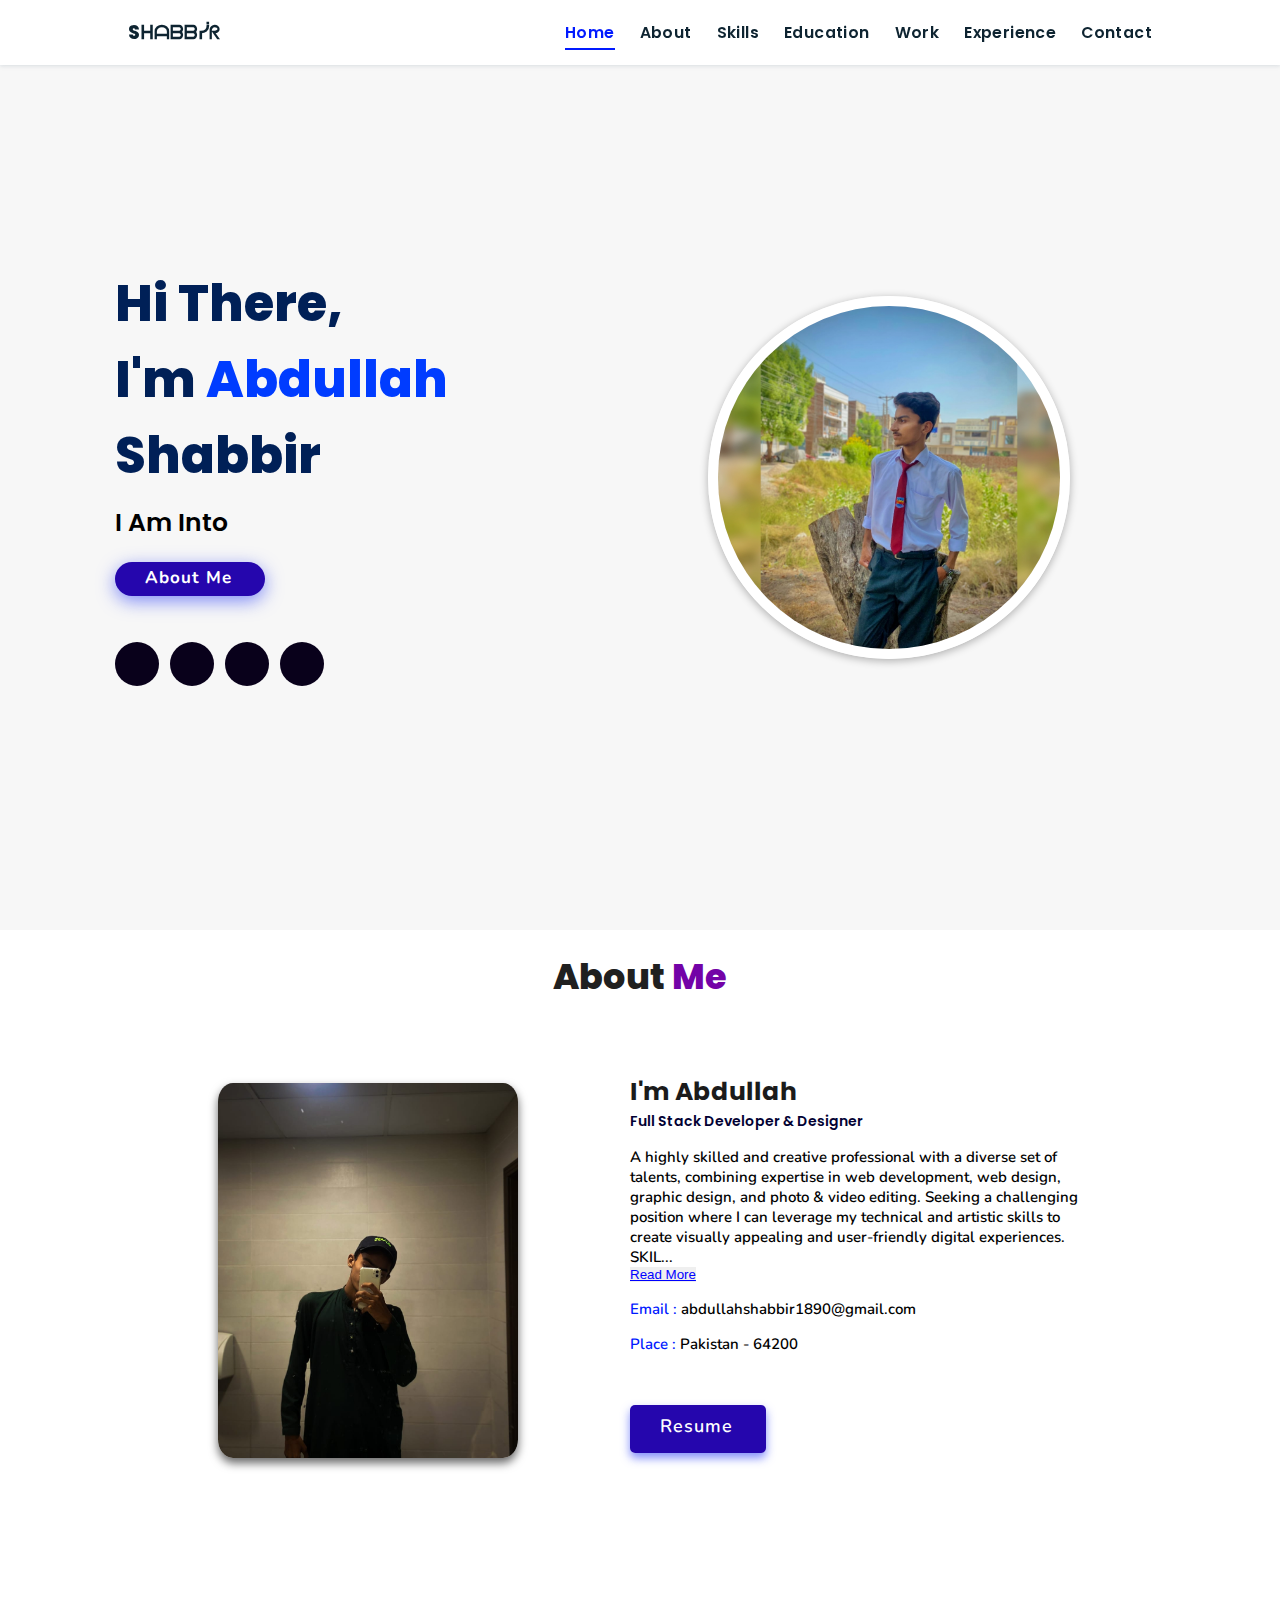
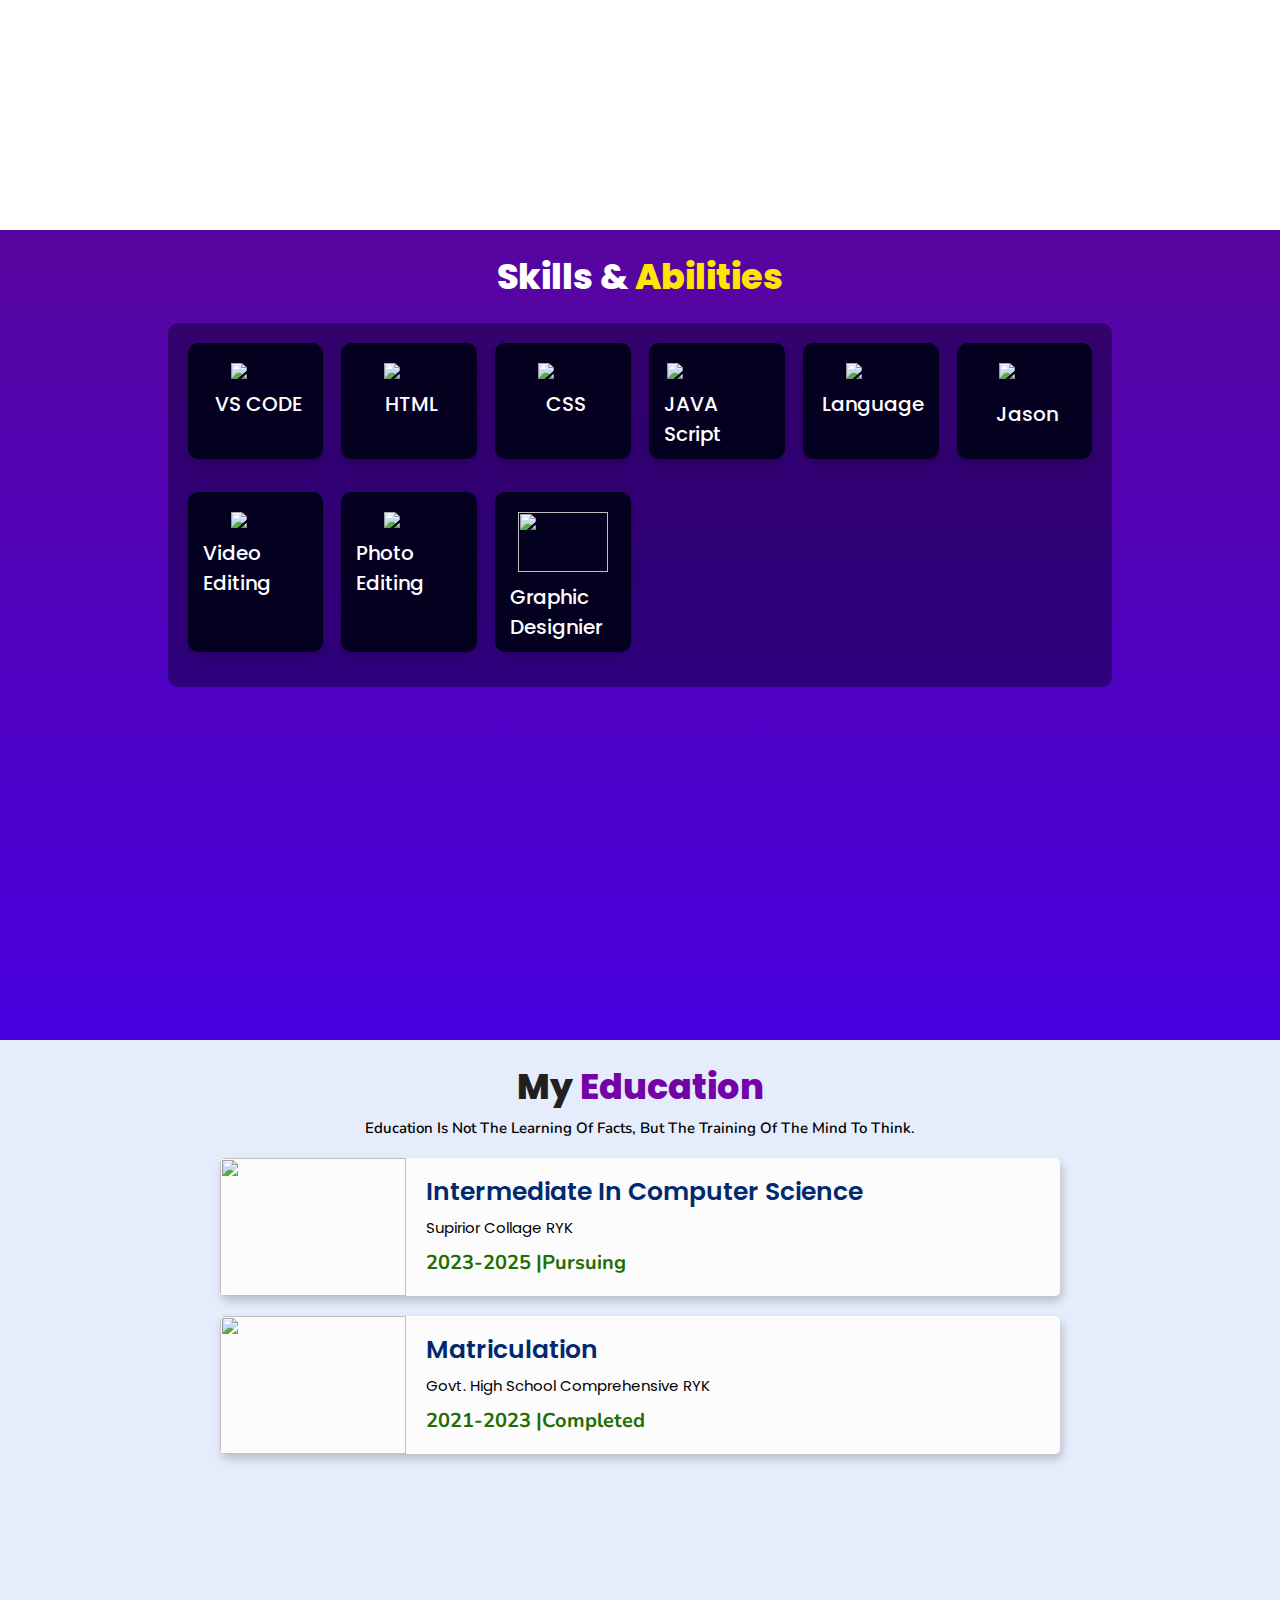
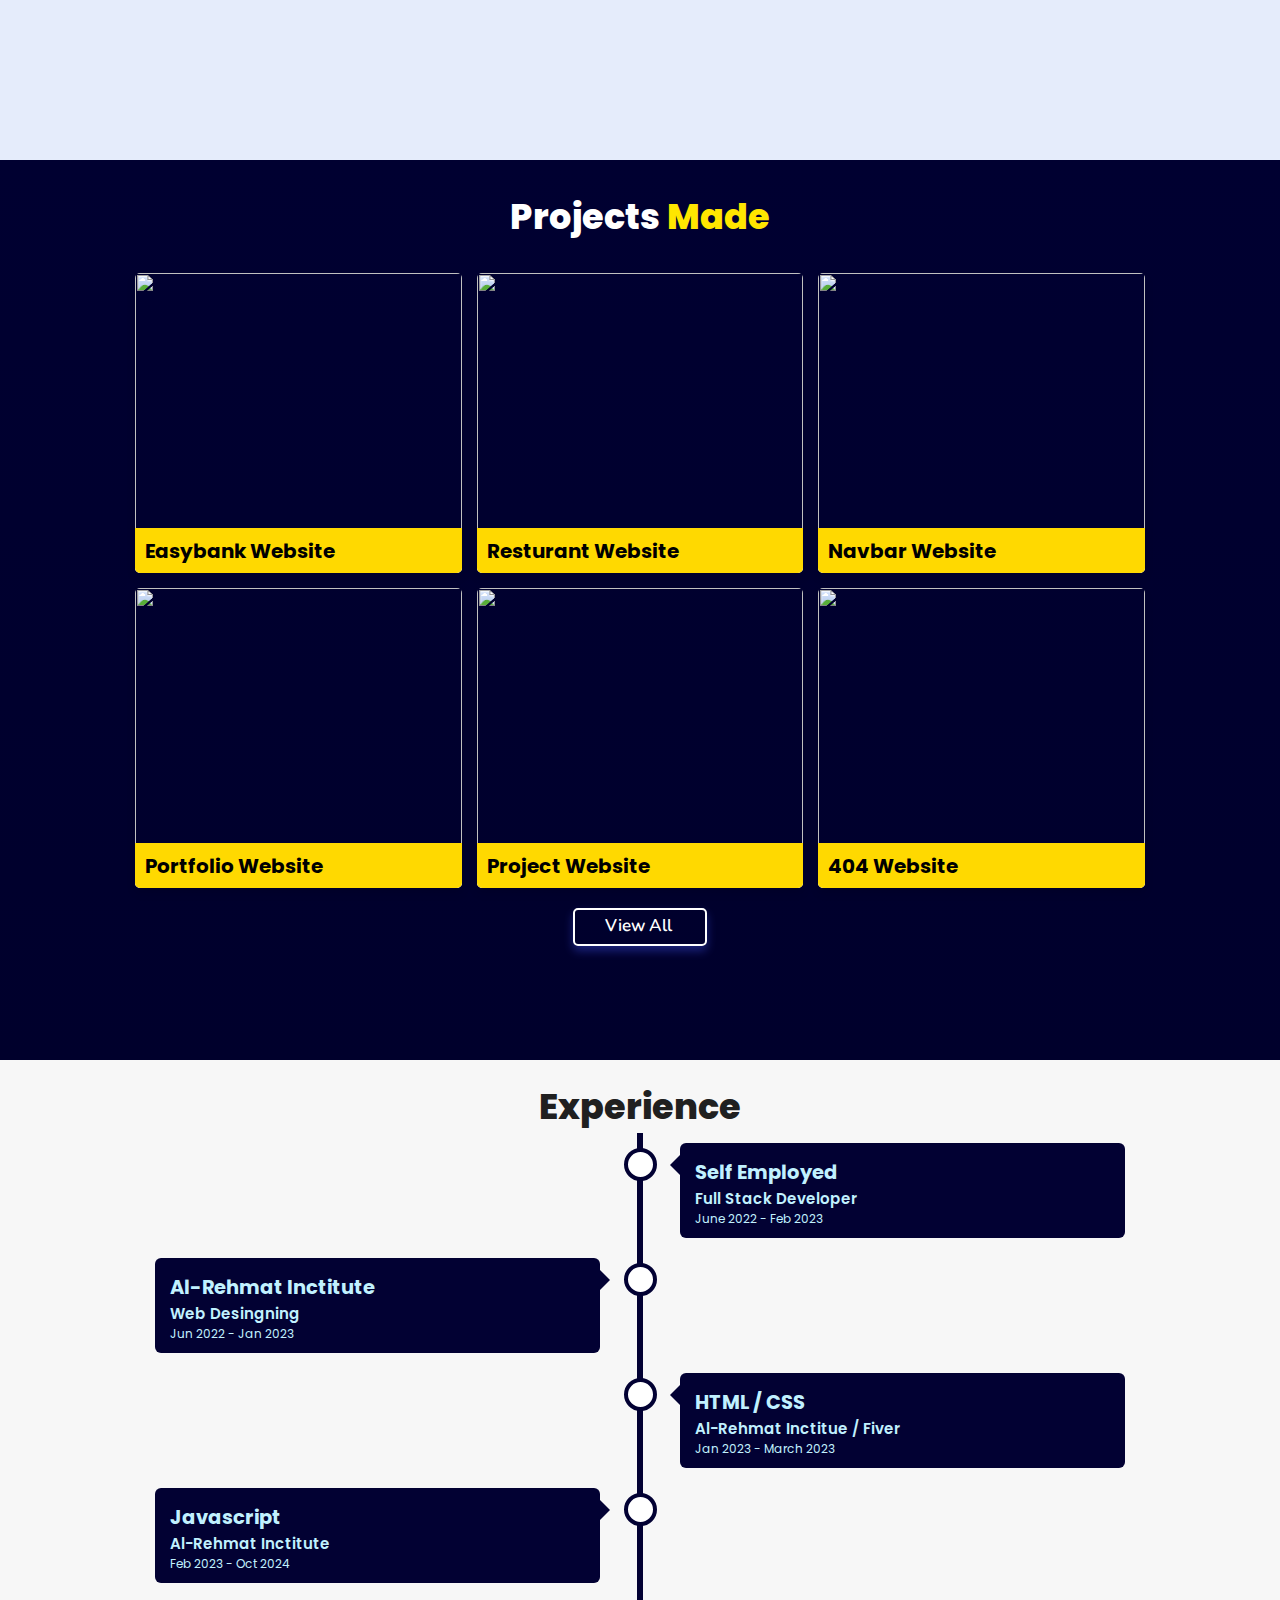
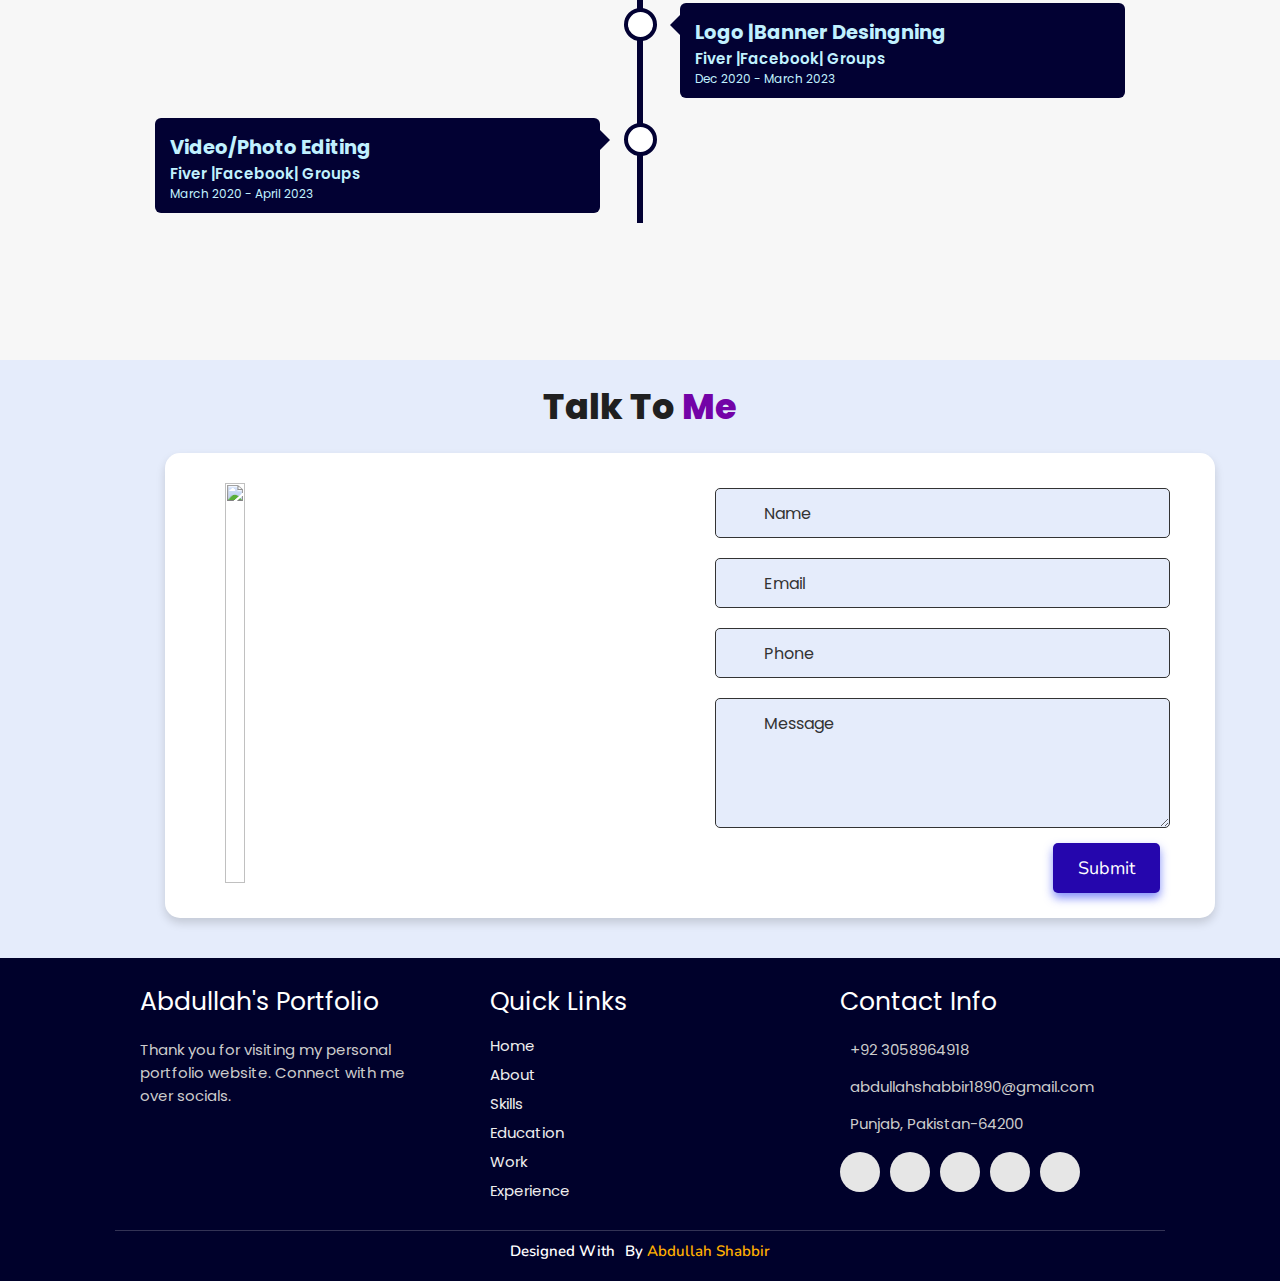
==== index.html @ 1e25e0ff "change imgs" ====
<!DOCTYPE html>
<html lang="en">
<head>
    <meta charset="UTF-8">
    <meta http-equiv="X-UA-Compatible" content="IE=edge">
    <meta name="viewport" content="width=device-width, initial-scale=1.0">
    <link rel="stylesheet" href="portfolio.css">
    <link rel="stylesheet" href="https://cdnjs.cloudflare.com/ajax/libs/font-awesome/5.15.3/css/all.min.css" integrity="sha512-iBBXm8fW90+nuLcSKlbmrPcLa0OT92xO1BIsZ+ywDWZCvqsWgccV3gFoRBv0z+8dLJgyAHIhR35VZc2oM/gI1w==" crossorigin="anonymous" referrerpolicy="no-referrer" />
    <link id='favicon' rel="shortcut icon" href="assets/images/abdullah.jpg" type="images/x-png">
    <title>Portfolio</title>
</head>


<header>
        <a href="" class="logo" > Sᕼᗩᗷᗷᓰᖇ</a>

        <div id="menu" class="fas fa-bars"></div>
        <nav class="navbar">
            <ul>
            <li><a class="active" href="#home">Home</a></li>
            <li><a href="#about">About</a></li>
            <li><a href="#skills">Skills</a></li>
            <li><a href="#education">Education</a></li>
            <li><a href="#work">Work</a></li>
            <li><a href="#experience">Experience</a></li>
            <li><a href="#contact">Contact</a></li>
            </ul>
        </nav>
</header>


<section class="home" id="home">
    <div id="particles-js"></div>

    <div class="content">
        
    <h2>Hi There,<br/> I'm <span>Abdullah</span> Shabbir</h2>
    <p>i am into <span class="typing-text"></span></p>
    <a href="#about" class="btn"><span>About Me</span>
      <i class="fas fa-arrow-circle-down"></i>
    </a>
    <div class="socials">
        <ul class="social-icons">
          <li><a class="linkedin" aria-label="LinkedIn" href="https://www.linkedin.com/in/abdullah-shabbir-48a25b260" target="_blank"><i class="fab fa-linkedin"></i></a></li> 
          <li><a class="github" aria-label="GitHub" href="https://github.com/Abdullah-shabbir9" target="_blank"><i class="fab fa-github"></i></a></li>
          <li><a class="facebook" aria-label="facebook" href="https://www.facebook.com/chaudhary.abdullah.75436531?mibextid=ZbWKwL" target="_blank"><i class="fab fa-facebook"></i></a></li>
          <li><a class="instagram" aria-label="Instagram" href="https://instagram.com/ig.chaudharyy?igshid=MzNlNGNkZWQ4Mg=="><i class="fab fa-instagram" target="_blank"></i></a></li>
        </ul>
      </div>
    </div>
<div class="image">
    <img draggable="false" class="tilt" src="assets/images/abdullah11.jpeg" alt="">
</div>
</section>



<section class="about" id="about">
    <h2 class="heading"><i class="fas fa-user-alt"></i> About <span>Me</span></h2>
    
    <div class="row">

    <div class="image">
        <img draggable="false" class="tilt" src="assets/images/abdullah12.jpeg" alt="">
    </div>
    <div class="content">
        <h3>I'm Abdullah</h3>
        <span class="tag">Full Stack Developer & Designer</span>
        
        <p>A highly skilled and creative professional with a diverse set of talents, combining expertise in web development, web design, graphic design, and photo & video editing. Seeking a challenging position where I can leverage my technical and artistic skills to create visually appealing and user-friendly digital experiences.
          <br>
          SKIL<span id="dots">...</span><span id="more">lS:   
          <br><br>
          Web Development:
          <br><br>
          Proficient in HTML, CSS, JavaScript, and PHP
          Experience with front-end frameworks such as React and Angular
          Familiarity with back-end development using Node.js and Express<br>
          Web Design:
          <br><br>
          Strong understanding of user experience (UX) and user interface (UI) design principles
          Expertise in creating responsive and mobile-friendly designs
          Knowledge of design tools like Adobe XD, Sketch, or Figma.<br>
          Graphic Design:
          <br><br>
          Creative flair and a keen eye for aesthetics
          Proficient in Adobe Creative Suite (Photoshop, Illustrator, InDesign)
          Experience in creating logos, banners, posters, and other marketing materials<br>
          Photo & Video Editing:
          <br><br>
          Skilled in Adobe Premiere Pro and Final Cut Pro for video editing
          Ability to enhance and retouch photos using Adobe Photoshop
          Familiarity with color grading and visual effects</span></span>
         </p>
         <button onclick="myFunction()" id="myBtn" class="myBtn">Read more</button>


        <div class="box-container">
           
            <div class="box">
              <p><span> email : </span> abdullahshabbir1890@gmail.com</p>
              <p><span> place : </span>  Pakistan - 64200</p>
            </div>
        </div>
        
        <div class="resumebtn">
            <a href="cv.jpg" target="_blank" class="btn"><span>Resume</span>
                <i class="fas fa-chevron-right"></i>
            </a>
        </div>

    </div>
    </div>
</section>



<section class="skills" id="skills">

    <h2 class="heading"><i class="fas fa-laptop-code"></i> Skills & <span>Abilities</span></h2>

    <div class="container">
          <div class="row" id="skillsContainer">

          <div class="bar">
              <div class="info">
                <img style="width: 50px;" src="https://upload.wikimedia.org/wikipedia/commons/thumb/9/9a/Visual_Studio_Code_1.35_icon.svg/2048px-Visual_Studio_Code_1.35_icon.svg.png"/>
                <span>VS CODE</span>
              </div>
            </div>
             <div class="bar">
        <div class="info">
          <img style="width: 50px;" src="https://www.freepnglogos.com/uploads/html5-logo-png/html5-logo-html-icons-download-14.png"/>
          <span>HTML</span>
        </div>
      </div> 
      <div class="bar">
        <div class="info">
          <img style="width: 50px;" src="https://cdn.worldvectorlogo.com/logos/css-3.svg"/>
          <span>CSS</span>
        </div>
      </div> 
      <div class="bar">
        <div class="info">
          <img style="width: 100px;" src="https://www.freepnglogos.com/uploads/javascript-png/javascript-logo-transparent-logo-javascript-images-3.png"/>
          <span>JAVA Script</span>
        </div>
      </div> 
      
      <div class="bar">
        <div class="info">
          <img style="width: 50px;" src="https://upload.wikimedia.org/wikipedia/commons/thumb/1/18/C_Programming_Language.svg/1200px-C_Programming_Language.svg.png"/>
          <span>language</span>
        </div>
      </div>  
      <div class="bar">
        <div class="info">
          <img style="width: 50px; margin-bottom: 10px;" src="https://images.squarespace-cdn.com/content/v1/5f04c27857d8344d6e22ddce/1594776520480-ZSC18DC4F63RWN53SXPS/buv9P3wGTk.png"/>
          <span>Jason</span>
        </div>
      </div> 
      <div class="bar">
        <div class="info">
          <img style="width: 50px;" src="https://freepngimg.com/thumb/android/58587-angle-brand-apps-player-video-logo.png"/>
          <span>Video editing</span>
        </div>
      </div> 
      <div class="bar">
        <div class="info">
          <img style="width: 50px;" src="https://www.freepnglogos.com/uploads/photography-logo-png/rules-for-acquiring-effective-photography-logo-design-27.png"/>
          <span>Photo editing</span>
        </div>
      </div> 
     
      <div class="bar">
        <div class="info">
          <img style="width: 90px; height: 60px; object-fit: contain;" src="https://www.pngkit.com/png/full/258-2589564_creative-zone-graphics-logo-creative-graphic-design-logo.png"/>
          <span>Graphic designier</span>
        </div>
      </div> 
      </div>
      
</div>
</section>




<section class="education" id="education">

  <h1 class="heading"><i class="fas fa-graduation-cap"></i> My <span>Education</span></h1>

    <p class="qoute">Education is not the learning of facts, but the training of the mind to think.</p>

    <div class="box-container">
 <div class="box">
      <div class="image">
      <img draggable="false" src="assets/educate/SUPERIOR1.jpg" alt="">
      </div>
      <div class="content">
      <h3>Intermediate in Computer Science</h3>
      <p>Supirior Collage RYK</p>
      <h4>2023-2025 |Pursuing</h4>
      </div>
    </div>
    <div class="box">
        <div class="image">
        <img draggable="false" src="assets/educate/school.jpg" alt="">
        </div>
        <div class="content">
        <h3>Matriculation</h3>
        <p>Govt. High School Comprehensive RYK</p>
        <h4>2021-2023 |Completed </h4>
        </div>
    </div>

   

</div>
</section>


<section class="work" id="work">

  <h2 class="heading"><i class="fas fa-laptop-code"></i> Projects <span>Made</span></h2>

  <div class="box-container">

    <div class="box tilt">
      <img draggable="false" src="assets/projects/easybank.png" alt="" />
      <div class="content">
        <div class="tag">
        <h3>Easybank Website</h3>
        </div>
        <div class="desc">
          <p>Personal easybank responsive website. hope you like it  </p>
          <div class="btns">
            <a href="https://abdullah-shabbir9.github.io/easybank/" class="btn" target="_blank"><i class="fas fa-eye"></i> View</a>
            <a href="https://github.com/Abdullah-shabbir9/easybank.git" class="btn" target="_blank">Code <i class="fas fa-code"></i></a>
          </div>
        </div>
      </div>
    </div> 
    <div class="box tilt">
        <img draggable="false" src="assets/projects/rest.webp" alt="" />
        <div class="content">
          <div class="tag">
          <h3>Resturant Website</h3>
          </div>
          <div class="desc">
            <p>Personal Resturant responsive website. hope you like it</p>
            <div class="btns">
              <a href="https://abdullah-shabbir9.github.io/resturant/" class="btn" target="_blank"><i class="fas fa-eye"></i> View</a>
              <a href="https://github.com/Abdullah-shabbir9/resturant.git" class="btn" target="_blank">Code <i class="fas fa-code"></i></a>
            </div>
          </div>
        </div>
      </div> 
      <div class="box tilt">
        <img draggable="false" src="assets/projects/nav.png" alt="" />
        <div class="content">
          <div class="tag">
          <h3>navbar Website</h3>
          </div>
          <div class="desc">
            <p>Personal responsive website. hope you like it</p>
            <div class="btns">
              <a href="https://abdullah-shabbir9.github.io/Navbar/" class="btn" target="_blank"><i class="fas fa-eye"></i> View</a>
              <a href="https://github.com/Abdullah-shabbir9/Navbar.git" class="btn" target="_blank">Code <i class="fas fa-code"></i></a>
            </div>
          </div>
        </div>
      </div> 
      <div class="box tilt">
        <img draggable="false" src="assets/projects/ccp.png" alt="" />
        <div class="content">
          <div class="tag">
          <h3>Portfolio Website</h3>
          </div>
          <div class="desc">
            <p>Personal  responsive website. hope you like it</p>
            <div class="btns">
              <a href="https://abdullah-shabbir9.github.io/cv-project/" class="btn" target="_blank"><i class="fas fa-eye"></i> View</a>
              <a href="https://github.com/Abdullah-shabbir9/cv-project.git" class="btn" target="_blank">Code <i class="fas fa-code"></i></a>
            </div>
          </div>
        </div>
      </div> 
      <div class="box tilt">
        <img draggable="false" src="assets/projects/project1.png" alt="" />
        <div class="content">
          <div class="tag">
          <h3>Project Website</h3>

          </div>
          <div class="desc">
            <p>Personal responsive website. hope you like it</p>
            <div class="btns">
              <a href="https://abdullah-shabbir9.github.io/Project1/" class="btn" target="_blank"><i class="fas fa-eye"></i> View</a>
              <a href="https://github.com/Abdullah-shabbir9/Project1.git" class="btn" target="_blank">Code <i class="fas fa-code"></i></a>
            </div>
          </div>
        </div>

      </div> 
      <div class="box tilt">
        <img draggable="false" src="assets/projects/error.png" alt="" />
        <div class="content">
          <div class="tag">
          <h3>404 Website</h3>
          </div>
          <div class="desc">
            <p>Personal error responsive website. hope you like it</p>
            <div class="btns">
              <a href="https://abdullah-shabbir9.github.io/project/project3.html" class="btn" target="_blank"><i class="fas fa-eye"></i> View</a>
              <a href="https://github.com/Abdullah-shabbir9/project.git" class="btn" target="_blank">Code <i class="fas fa-code"></i></a>
            </div>
          </div>
        </div>
      </div> 


</div>

<div class="viewall">
  <a href="project.html" class="btn"><span>View All</span>
    <i class="fas fa-arrow-right"></i>
</a>
</div>

</section>



<section class="experience" id="experience">

  <h2 class="heading"><i class="fas fa-briefcase"></i> Experience </h2>

  <div style="color: rgb(193, 241, 255);" class="timeline">

    <div class="container right">
      <div class="content">
        <div class="tag">
          <h2 >Self Employed</h2>
        </div>
        <div class="desc">
            <h3>Full Stack Developer</h3>
            <p>june 2022 - feb 2023</p>
        </div>
      </div>
    </div>

    <div class="container left">
      <div class="content">
        <div class="tag">
          <h2>Al-Rehmat Inctitute</h2>
        </div>
        <div class="desc">
            <h3>Web desingning</h3>
            <p>Jun 2022 - jan 2023</p>
        </div>
      </div>
    </div>

    <div class="container right">
      <div class="content">
        <div class="tag">
          <h2>HTML / CSS</h2>
        </div>
        <div class="desc">
            <h3>Al-Rehmat Inctitue / fiver</h3>
            <p>jan 2023 -  march 2023</p>
        </div>
      </div>
    </div>

    <div class="container left">
      <div class="content">
        <div class="tag">
          <h2>javascript</h2>
        </div>
        <div class="desc">
            <h3>Al-Rehmat inctitute</h3>
            <p>feb 2023 - oct 2024</p>
        </div>
      </div>
    </div>

    <div class="container right">
      <div class="content">
        <div class="tag">
          <h2>Logo |Banner desingning</h2>
        </div>
        <div class="desc">
            <h3>fiver |Facebook| Groups</h3>
            <p>dec 2020 - March 2023</p>
        </div>
      </div>
    </div>

    <div class="container left">
      <div class="content">
        <div class="tag">
          <h2>video/Photo editing</h2>
        </div>
        <div class="desc">
            <h3>fiver |Facebook| Groups</h3>
            <p>March 2020 - April 2023</p>
        </div>
      </div>
    </div>
  </div>

 

</div>

</section>
<!-- experience section ends -->

<!-- contact section starts -->
<section class="contact" id="contact">
  
  <h2 class="heading"><i class="fas fa-headset"></i> Talk to  <span>Me</span></h2>

  <div class="container">
    <div class="content">
      <div class="image-box">
        <img draggable="false" src="assets/skills/contact1.png" alt="">
      </div>
    <form id="contact-form">
      
      <div class="form-group">
        <div class="field">
          <input type="text" name="name" placeholder="Name" required>
          <i class='fas fa-user'></i>
        </div>
        <div class="field">
          <input type="text" name="email" placeholder="Email" required>
          <i class='fas fa-envelope'></i>
        </div>
        <div class="field">
          <input type="text" name="phone" placeholder="Phone">
          <i class='fas fa-phone-alt'></i>
        </div>
        <div class="message">
        <textarea placeholder="Message" name="message" required></textarea>
        <i class="fas fa-comment-dots"></i>
        </div>
        </div>
      <div class="button-area">
        <button type="submit">
          Submit <i class="fa fa-paper-plane"></i></button>
      </div>
    </form>
  </div>
  </div>
</section>
<!-- contact section ends -->


<!-- footer section starts -->
<section class="footer">

  <div class="box-container">

      <div class="box">
          <h3>Abdullah's Portfolio</h3>
          <p>Thank you for visiting my personal portfolio website. Connect with me over socials. <br/>   <br/></p>
      </div>

      <div class="box">
          <h3>quick links</h3>
          <a href="#home"><i class="fas fa-chevron-circle-right"></i> home</a>
          <a href="#about"><i class="fas fa-chevron-circle-right"></i> about</a>
          <a href="#skills"><i class="fas fa-chevron-circle-right"></i> skills</a>
          <a href="#education"><i class="fas fa-chevron-circle-right"></i> education</a>
          <a href="#work"><i class="fas fa-chevron-circle-right"></i> work</a>
          <a href="#experience"><i class="fas fa-chevron-circle-right"></i> experience</a>
      </div>

      <div class="box">
          <h3>contact info</h3>
          <p> <i class="fas fa-phone"></i>+92 3058964918</p>
          <p> <i class="fas fa-envelope"></i>abdullahshabbir1890@gmail.com</p>
          <p> <i class="fas fa-map-marked-alt"></i>Punjab, Pakistan-64200</p>
          <div class="share">

              <a href="https://www.linkedin.com/in/abdullah-shabbir-48a25b260" class="fab fa-linkedin" aria-label="LinkedIn" target="_blank"></a>
              <a href="https://github.com/Abdullah-shabbir9" class="fab fa-github" aria-label="GitHub" target="_blank"></a>
              <a href="abdullahshabbir1890@gmail.com" class="fas fa-envelope" aria-label="Mail" target="_blank"></a>
              <a href="https://www.facebook.com/chaudhary.abdullah.75436531?mibextid=ZbWKwL" class="fab fa-facebook" aria-label="Twitter" target="_blank"></a>
              <a href="https://instagram.com/abdullah_shabbir09=MzNlNGNkZWQ4Mg==" class="fab fa-instagram" aria-label="Telegram" target="_blank"></a>
          </div>
      </div>
  </div>

  <h1 class="credit">Designed with <i class="fa fa-heart pulse"></i> by <a href="https://linktr.ee/abdullah_shabbir">Abdullah Shabbir </a></h1>

</section>



<a href="#home" aria-label="ScrollTop" class="fas fa-angle-up" id="scroll-top"></a>

<script src="https://cdnjs.cloudflare.com/ajax/libs/jquery/3.6.0/jquery.min.js" integrity="sha512-894YE6QWD5I59HgZOGReFYm4dnWc1Qt5NtvYSaNcOP+u1T9qYdvdihz0PPSiiqn/+/3e7Jo4EaG7TubfWGUrMQ==" crossorigin="anonymous" referrerpolicy="no-referrer"></script>

<!-- typed.js cdn -->
<script src="https://cdnjs.cloudflare.com/ajax/libs/typed.js/2.0.5/typed.min.js" integrity="sha512-1KbKusm/hAtkX5FScVR5G36wodIMnVd/aP04af06iyQTkD17szAMGNmxfNH+tEuFp3Og/P5G32L1qEC47CZbUQ==" crossorigin="anonymous" referrerpolicy="no-referrer"></script>

<!-- particle.js links -->
<script src="assets/js/particles.min.js"></script>
<script src="assets/js/app.js"></script>

<!-- vanilla tilt.js links -->
<script src="https://cdnjs.cloudflare.com/ajax/libs/vanilla-tilt/1.7.0/vanilla-tilt.min.js" integrity="sha512-SttpKhJqONuBVxbRcuH0wezjuX+BoFoli0yPsnrAADcHsQMW8rkR84ItFHGIkPvhnlRnE2FaifDOUw+EltbuHg==" crossorigin="anonymous" referrerpolicy="no-referrer"></script>

<!-- scroll reveal anim -->
<script src="https://unpkg.com/scrollreveal"></script>

<script
      type="text/javascript"
      src="https://cdn.jsdelivr.net/npm/emailjs-com@3/dist/email.min.js"
    ></script>

<!-- ==== ALL MAJOR JAVASCRIPT CDNS ENDS ==== -->

<script src="assets/js/scrippt.js"></script>


</body>
</html>
---- portfolio.css ----
@import url("https://fonts.googleapis.com/css2?family=Poppins:wght@400;600;700&display=swap");
@import url("https://fonts.googleapis.com/css2?family=Nunito:ital,wght@0,300;0,400;0,600;0,700;1,300;1,400&display=swap");

* {
  margin: 0;
  padding: 0;
  box-sizing: border-box;
  text-decoration: none;
  outline: none;
  border: none;
  text-transform: capitalize;
  transition: all 0.2s linear;
}
html {
  font-size: 62.5%;
  overflow-x: hidden;
  scroll-behavior: smooth;
}
body {
    margin-top: 30px;
  background: #f7f7f7;
  font-family: "Poppins", sans-serif;
}

*::selection {
  background: #2b3dda;
  color: #fff;
}

html {
  font-size: 62.5%;
  overflow-x: hidden;
}
html::-webkit-scrollbar {
  width: 1rem;
}
html::-webkit-scrollbar-track {
  background: rgb(255, 255, 255);
}
html::-webkit-scrollbar-thumb {
  background: #00065a;
  
}

/* pre loader start */
.loader-container {
  position: fixed;
  top: 0;
  left: 0;
  z-index: 10000;
  background: #e6eff1;
  display: flex;
  align-items: center;
  justify-content: center;
  height: 100%;
  width: 100%;
}
.loader-container.fade-out {
  top: -120%;
}
/* pre loader end */

/* navbar starts */
header {
  position: fixed;
  top: 0;
  left: 0;
  right: 0;
  z-index: 1000;
  display: flex;
  align-items: center;
  justify-content: space-between;
  padding: 1.7rem 10%;
  height: 6.5rem;
  background-color: #fff;
  box-shadow: 0 1px 4px rgba(146, 161, 176, 0.3);
}
section {
  min-height: 100vh;
  padding: 2rem 9%;
}
.heading {
  font-size: 3.5rem;
  color: rgb(32, 32, 32);
  font-weight: 800;
  text-align: center;
}
.heading span {
  color: rgb(115, 3, 167);
}
header .logo {
  font-size: 1.9rem;
  font-weight: 800;
  text-decoration: none;
  color: #0e2431;
}
header .logo i {
  font-size: 2.2rem;
}
header .logo:hover {
  color: #fc8c05;
}
header .navbar ul {
  list-style: none;
  display: flex;
  justify-content: center;
  align-items: center;
}
header .navbar li {
  margin-left: 2.5rem;
}
header .navbar ul li a {
  font-size: 1.57rem;
  color: #0e2431;
  font-weight: 600;
  text-decoration: none;
  letter-spacing: 0.04rem;
  transition: 0.2s;
}
header .navbar ul li a.active,
header .navbar ul li a:hover {
  color: #011aff;
  border-bottom: 0.2rem solid #011aff;
  padding: 0.5rem 0;
}
/* navbar ends */

/* hamburger icon starts*/
#menu {
  font-size: 3rem;
  cursor: pointer;
  color: rgb(24, 2, 63);
  display: none;
}
@media (max-width: 768px) {
  #menu {
    display: block;
  }
  header .navbar {
    position: fixed;
    top: 6.5rem;
    right: -120%;
    width: 75%;
    height: 100%;
    text-align: left;
    align-items: flex-start;
    background-color: #fafafa;
  }
  header .navbar ul {
    flex-flow: column;
    padding: 1rem;
  }
  header .navbar ul li {
    text-align: center;
    width: 100%;
    margin: 1rem 0;
    border-radius: 0.5rem;
    width: 26rem;
  }
  header .navbar ul li a {
    display: block;
    padding: 1rem;
    text-align: left;
    color: #fff;
    font-size: 2rem;
  }
  header .navbar ul li a.active,
  header .navbar ul li a:hover {
    padding: 1rem;
    color: #fff;
    border-radius: 0.5rem;
    border-bottom: 0.5rem solid #011aff;
  }
  .fa-times {
    transform: rotate(180deg);
  }
  header .navbar.nav-toggle {
    right: 0;
  }
}
/* hamburger icon ends */

/* hero section starts*/
.home {
  position: relative;
  display: flex;
  flex-wrap: wrap;
  gap: 1.5rem;
  min-height: 100vh;
  align-items: center;
}
.home #particles-js {
  position: absolute;
  top: 0;
  left: 0;
  height: 100%;
  width: 100%;
}
.home::before {
  content: "";
  position: absolute;
  top: 0;
  left: 0;
  height: 100%;
  width: 100%;
}
.home .content {
  flex: 1 1 40rem;
  padding-top: 1rem;
  z-index: 1;
}
.home .image { 
  flex: 1 1 40rem;
  z-index: 1;
}
  

.home .image img {
  width: 70%;
  margin-left: 6rem;
  border-radius: 50%;
  box-shadow: 0 2px 8px rgba(0, 0, 0, 0.3);
  cursor: pointer;
  border: solid 10px white;

}
.home .image img:hover {
  box-shadow: 0 5px 15px rgba(0, 0, 0, 0.5);
}
.home .content h2 {
  font-size: 5rem;
  font-weight: 800;
  color: #002057;
}

.home .content h2 span {
  font-size: 5rem;
  font-weight: 800;
  color: #003cff;
  
}
#more {display: none;}
.myBtn{ 
  border: 0px; 
 
  text-decoration: underline; 
  cursor: hand;
  cursor: pointer; 
  color: blue; 
}

.home .content p {
  font-size: 2.5rem;
  color: #000;
  font-weight: 600;
  padding: 1rem 0;
}
.home .content p span {
  font-size: 2.5rem;
  color: rgb(148, 8, 8);
  font-weight: 600;
  padding: 1rem 0;
}
.home .btn {
  margin-top: 1rem;
  position: absolute;
  line-height: 0;
  padding: 1.6rem 3rem;
  border-radius: 4em;
  transition: 0.5s;
  color: #fff;
  background: #2506ad;
  box-shadow: 0px 5px 18px rgba(48, 68, 247, 0.6);
  font-family: "Nunito", sans-serif;
}
.home .btn span {
  font-weight: 700;
  font-size: 1.7rem;
  letter-spacing: 0.1rem;
}
.home .btn i {
  margin-left: 0.3rem;
  font-size: 1.5rem;
  transition: 0.3s;
}
.home .btn:hover {
  background: #1a047e;
}
.home .btn:hover i {
  transform: translateX(5px);
}
/* social icons start */
.socials {
  position: relative;
  margin-top: 9rem;
}

.socials .social-icons {
  padding-left: 0;
  margin-bottom: 0;
  list-style: none;
}
.socials .social-icons li {
  display: inline-block;
  margin-bottom: 14px;
}
.social-icons a {
  font-size: 2rem;
  display: inline-block;
  line-height: 44px;
  color: #00d9ff;
  background-color: #09011b;
  width: 44px;
  height: 44px;
  text-align: center;
  margin-right: 8px;
  border-radius: 100%;
  -webkit-transition: all 0.2s linear;
  -o-transition: all 0.2s linear;
  transition: all 0.2s linear;
}

.social-icons a:active,
.social-icons a:focus,
.social-icons a:hover {
  color: #fff;
  background-color: #0685da;
}
.social-icons a.github:hover {
  background-color: #007bb6;
}
.social-icons a.twitter:hover {
  background-color: #00aced;
}
.social-icons a.linkedin:hover {
  background-color: #007bb6;
}

.social-icons a.instagram:hover {
  background-color: #007bb6;
}
/* social icons end */

/* hero media queries starts*/
@media (max-width: 450px) {
  .home .btn {
    margin: 4rem 0;
  }
  .socials {
    margin-top: 12rem;
  }
  .home .image img {
    margin-top: -12rem;
  }
  .home .content p {
    font-size: 2.2rem;
  }
  .home .content p span {
    font-size: 2.2rem;
  }
}
/* hero media queries ends*/
/* hero section end */

/* about section starts */
.about {
  background: rgb(255, 255, 255);
}
.about .row {
  display: flex;
  flex-direction: row;
  gap: 2rem;
  flex-wrap: wrap;
  padding: 4rem;
}
.about .row .image {
  text-align: center;
  flex: 1 1 35rem;
}
.about .row .image img {
  margin: 4rem;
  width: 30rem;
  height: auto;
  border-radius: 5%;
  box-shadow: 0 5px 10px rgba(0, 0, 0, 0.6);

  transition: 0.3s;
  cursor: pointer;
}

.about .row .content {
  flex: 1 1 45rem;
  padding: 3rem;
}
.about .row .content h3 {
  color: rgb(27, 27, 27);
  font-size: 2.5rem;
}
.about .row .content .tag {
  font-size: 1.4rem;
  color: #020133;
  font-weight: 600;
  margin-top: 1rem;
}
.about .row .content p {
  font-size: 1.5rem;
  margin-top: 1.5rem;
  font-family: "Nunito";
  font-weight: 600;
  text-transform: none;
}
.about .row .content .box-container {
  display: flex;
  flex-wrap: wrap;
  gap: 1.5rem;
  font-family: "Nunito";
  font-weight: 600;
}
.about .row .content .box-container .box p {
  text-transform: none;
}
.about .row .content .box-container .box p span {
  color: #011aff;
}
.resumebtn {
  margin-top: 6rem;
}
.resumebtn .btn {
  padding: 1.7rem 3rem;
  border-radius: 0.5em;
  transition: 0.3s;
  color: #fff;
  background: #2506ad;
  box-shadow: 0px 5px 10px rgba(48, 68, 247, 0.6);
  font-family: "Nunito", sans-serif;
}
.resumebtn .btn span {
  font-weight: 600;
  font-size: 1.8rem;
  letter-spacing: 0.1rem;
}
.resumebtn .btn i {
  margin-left: 0.3rem;
  font-size: 1.2rem;
  transition: 0.3s;
}
.resumebtn .btn:hover {
  background: #1a047e;
}
.resumebtn .btn:hover i {
  transform: translateX(5px);
}
/* about media queries starts*/
@media screen and (max-width: 600px) {
  .about .row .image {
    margin-top: 2rem;
  }
  .about .row .image img {
    margin: 0 auto;
    width: 80%;
    mix-blend-mode: normal;
  }
  .about .row {
    padding: 0.5rem;
    margin-bottom: 7rem;
  }
  .about .row .content {
    padding: 1rem;
  }
  .about .row .content .box-container {
    gap: 0;
  }
}
/* about media queries ends*/
/* about section ends */

/* skills section starts */
.skills {
  min-height: 90vh;
  background: linear-gradient(to bottom, #57059e, #4a00e0);
}
.skills h2 {
  color: #fff;
}
.skills .heading span {
  color: rgb(255, 230, 0);
}
.skills .container {
  background: rgba(0, 0, 22, 0.4);
  color: #fff;
  border-radius: 1rem;
  padding: 2rem;
  width: 90%;
  margin: auto;
  margin-top: 2rem;
}
.skills .container .row {
  display: grid;
  grid-template-columns: repeat(6, 1fr);
  flex-wrap: wrap;
  gap: 1.8rem;
}
.skills .container .bar {
  margin-bottom: 15px;
  padding: 10px;
  border-radius: 1rem;
  box-shadow: 0 4px 10px rgba(0, 0, 0, 0.2);
  background: rgba(0, 0, 22, 0.9);
  transition: 0.2s;
}
.skills .container .bar:hover {
  box-shadow: 0 8px 10px rgba(0, 2, 68, 0.8) !important;
  background-color: rgba(0, 0, 0, 0.9) !important;
}
.skills .container .bar .info {
  display: flex;
  flex-direction: column;
  align-items: center;
  gap: 1rem;
  margin-top: 1rem;
}
.skills .container .bar .info i {
  font-size: 4rem;
}
.skills .container .bar .info span {
  font-size: 2rem;
  font-weight: 500;
  font-family: "Poppins";
  margin-left: 0.5rem;
}
/* skills media queries starts*/
@media screen and (max-width: 600px) {
  .skills .container {
    padding: 0;
    margin: 0;
  }
  .skills .container .row {
    grid-template-columns: repeat(2, 1fr);
    margin: 1rem;
    padding: 2rem 0.2rem 2rem 0.2rem;
    gap: 1rem;
  }
  .skills .container {
    margin-top: 5px;
    width: 100%;
  }
}
/* skills media queries ends*/
/* skills section ends */

/* education section starts */
.education {
  background: #e5ecfb;
  min-height: 80vh;
}
.education .qoute {
  font-size: 1.5rem;
  text-align: center;
  font-family: "Nunito", sans-serif;
  font-weight: 600;
  margin-top: 0.5rem;
}
.education .box-container {
  display: flex;
  flex-wrap: wrap;
  justify-content: center;
  align-items: center;
  flex-direction: column;
}
.education .box-container .box {
  display: flex;
  flex-direction: row;
  width: 80%;
  border-radius: 0.5rem;
  box-shadow: 0.2rem 0.5rem 1rem rgba(0, 0, 0, 0.2);
  text-align: center;
  position: relative;
  margin-top: 2rem;
  overflow: hidden;
  transition: 0.3s;
  background: rgb(252, 252, 252);
}
.education .box-container .box:hover {
  transform: scale(1.03);
  box-shadow: 1rem 0.5rem 1.2rem rgba(0, 0, 0, 0.3);
}
.education .box-container .box .image {
  flex: 1 1 20rem;
  width: 100%;
}
.education .box-container .box img {
  object-fit: cover;
  position: relative;
  width: 100%;
  height: 100%;
}
.education .box-container .box .content {
  position: relative;
  display: flex;
  flex-direction: column;
  padding: 1rem;
  flex-wrap: wrap;
  flex: 1 1 70rem;
}
.education .box-container .box .content h3 {
  font-size: 2.5rem;
  color: #012970;
  padding: 0.5rem 0;
  font-weight: 600;
  text-align: left;
  margin-left: 1rem;
}
.education .box-container .box .content p {
  font-size: 1.5rem;
  margin-left: 1rem;
  text-align: left;
}
.education h4 {
  font-size: 2rem;
  color: rgb(34, 109, 0);
  text-align: left;
  margin: 1rem;
  font-family: "Nunito", sans-serif;
  font-weight: 700;
}

/* education media queries starts*/
@media screen and (max-width: 600px) {
  .education .box-container .box {
    flex-direction: column;
    width: 100%;
  }
  .education .box-container .box .image {
    width: 100%;
    height: 25rem;
  }
  .education .box-container .box img {
    width: 100%;
  }
  .education .box-container .box .content {
    position: relative;
    display: flex;
    flex-direction: column;
    padding: 1rem;
    flex-wrap: wrap;
    flex: 0;
  }
  .education .btns {
    margin-top: 2rem;
    margin-left: 1rem;
    margin-right: 1rem;
    flex-wrap: wrap;
  }
}
/* education media queries ends*/
/* education section ends */

/* work section starts */
.work {
  /* background: #010124; */
  background: linear-gradient(to bottom, #000031, #00002c);
}
.work h2 {
  color: #fff;
  padding: 1rem;
}
.work .heading span {
  color: rgb(255, 230, 0);
}
.work .box-container {
  display: flex;
  flex-wrap: wrap;
  gap: 1.5rem;
  margin: 2rem;
}
.work .box-container .box {
  flex: 1 1 30rem;
  border-radius: 0.5rem;
  box-shadow: 0 0.5rem 1rem rgba(0, 0, 0, 0.1);
  position: relative;
  overflow: hidden;
  height: 30rem;
}
.work .box-container .box img {
  height: 100%;
  width: 100%;
  object-fit: cover;
}
.work .box-container .box .content {
  height: 100%;
  width: 100%;
  position: absolute;
  top: 85%;
  left: 0;
  background: rgba(255, 255, 255, 0.9);
  display: flex;
  flex-direction: column;
}
.work .box-container .box .content .tag {
  display: flex;
  flex-direction: row;
  justify-content: space-between;
  align-items: center;
  height: 4.5rem;
  width: 100%;
  padding-left: 1rem;
  background: #ffd900;
}
.work .box-container .box .content .tag h3 {
  font-size: 2rem;
}
.work .box-container .box:hover .content {
  top: 25%;
}
.work .desc {
  margin: 2rem;
  display: flex;
  flex-direction: column;
  justify-content: center;
}
.work .desc p {
  font-size: 1.5rem;
}
.work .desc .btns {
  display: flex;
  justify-content: space-between;
  width: 100%;
  margin-top: 2rem;
}
.work .desc .btns .btn {
  line-height: 0;
  display: inline;
  padding: 1.5rem 2.5rem;
  border-radius: 0.5rem;
  font-size: 1.5rem;
  color: #fff;
  background: rgb(12, 12, 12);
  margin-right: 2rem;
}
.work .desc .btns .btn:hover {
  background: #310ae0f5;
}
.work .viewall {
  display: flex;
  justify-content: center;
}
.work .viewall .btn {
  position: relative;
  line-height: 0;
  padding: 1.6rem 3rem;
  border-radius: 0.5em;
  transition: 0.5s;
  color: rgb(255, 255, 255);
  font-weight: 700;
  border: 2px solid #fff;
  box-shadow: 0px 5px 10px rgba(65, 84, 241, 0.4);
  text-align: center;
}
.work .viewall .btn span {
  font-weight: 600;
  font-size: 1.7rem;
  font-family: "Nunito", sans-serif;
}
.work .viewall .btn i {
  margin-left: 0.3rem;
  font-size: 1.5rem;
  transition: 0.3s;
}
.work .viewall .btn:hover {
  background: #fff;
  color: #000;
}
.work .viewall .btn:hover i {
  transform: translateX(5px);
}
/* work section ends */

/* experience section starts */
.experience .timeline {
  position: relative;
  max-width: 1200px;
  margin: 0 auto;
}
.experience .timeline::after {
  content: "";
  position: absolute;
  width: 6px;
  background: #020133;
  top: 0;
  bottom: 0;
  left: 50%;
  margin-left: -3px;
  z-index: -2;
}
.experience .container {
  padding: 10px 40px;
  position: relative;
  background-color: inherit;
  width: 50%;
}
/*circles on timeline*/
.experience .container::after {
  content: "\f0b1";
  position: absolute;
  width: 25px;
  height: 25px;
  right: -17px;
  background-color: rgb(255, 255, 255);
  border: 4px solid #020133;
  top: 15px;
  border-radius: 50%;
  z-index: 100;
  font-size: 1.89rem;
  text-align: center;
  font-weight: 600;
  color: #02094b;
  font-family: "Font Awesome\ 5 Free";
}
.experience .left {
  left: 0;
}
.experience .right {
  left: 50%;
}
/* arrows pointing right */
.experience .left::before {
  content: " ";
  height: 0;
  position: absolute;
  top: 22px;
  width: 0;
  z-index: 1;
  right: 30px;
  border: medium solid #020133;
  border-width: 10px 0 10px 10px;
  border-color: transparent transparent transparent #020133;
}
/* arrows pointing left  */
.experience .right::before {
  content: " ";
  height: 0;
  position: absolute;
  top: 22px;
  width: 0;
  z-index: 1;
  left: 30px;
  border: medium solid #020133;
  border-width: 10px 10px 10px 0;
  border-color: transparent #020133 transparent transparent;
}
.experience .right::after {
  left: -16px;
}
.experience .content {
  background-color: #020133;
  position: relative;
  border-radius: 6px;
}
.experience .content .tag {
  font-size: 1.3rem;
  padding-top: 1.5rem;
  padding-left: 1.5rem;
}
.experience .content .desc {
  margin-left: 1.5rem;
  padding-bottom: 1rem;
}
.experience .content .desc h3 {
  font-size: 1.5rem;
  font-weight: 600;
}
.experience .content .desc p {
  font-size: 1.2rem;
}
/* view all button */
.morebtn {
  display: flex;
  justify-content: center;
}
.morebtn .btn {
  position: relative;
  line-height: 0;
  padding: 1.6rem 3rem;
  border-radius: 0.5em;
  transition: 0.5s;
  color: #fff;
  background: #020133;
  box-shadow: 0px 5px 10px #020133;
  text-align: center;
}
.morebtn .btn span {
  font-weight: 600;
  font-size: 1.7rem;
  font-family: "Nunito", sans-serif;
}
.morebtn .btn i {
  margin-left: 0.3rem;
  font-size: 1.5rem;
  transition: 0.3s;
}
.morebtn .btn:hover {
  background: #1a047e;
}
.morebtn .btn:hover i {
  transform: translateX(5px);
}

/* Media queries - Responsive timeline on screens less than 600px wide */
@media screen and (max-width: 600px) {
  .experience {
    min-height: 80vh;
  }
  .experience .timeline {
    margin-top: 2rem;
  }
  .experience .timeline::after {
    left: 31px;
  }
  .experience .container {
    width: 100%;
    padding-left: 8rem;
    padding-right: 2rem;
  }
  .experience .container::after {
    font-size: 2.2rem;
  }
  .experience .container::before {
    left: 61px;
    border: medium solid #2b3dda;
    border-width: 10px 10px 10px 0;
    border-color: transparent #2b3dda transparent transparent;
  }
  .experience .left::after {
    left: 15px;
  }
  .experience .right::after {
    left: 15px;
  }
  .experience .right {
    left: 0%;
  }
  .morebtn {
    margin-top: 3rem;
  }
}
/* experience media queries ends */
/* experience section ends */

/* contact section starts */
.contact {
  background: #e5ecfb;
  min-height: 60vh;
}
.contact .container {
  max-width: 1050px;
  width: 100%;
  background: #fff;
  border-radius: 1.5rem;
  margin: 2rem 5rem;
  box-shadow: 0 5px 10px rgba(0, 0, 0, 0.15);
}
.contact .container .content {
  display: flex;
  align-items: center;
  justify-content: space-between;
  padding: 2.5rem 2rem;
}
.contact .content .image-box {
  max-width: 60%;
  margin-left: 4rem;
}
.contact .content .image-box img {
  width: 100%;
  height: 40rem;
  position: relative;
}
.contact .content form {
  width: 45%;
  margin-right: 3.5rem;
}
form .form-group {
  display: flex;
  flex-direction: column;
  justify-content: center;
}
.form-group .field {
  height: 50px;
  display: flex;
  position: relative;
  margin: 1rem;
  width: 100%;
}
form i {
  position: absolute;
  top: 50%;
  left: 18px;
  color: rgb(51, 51, 51);
  font-size: 17px;
  pointer-events: none;
  transform: translateY(-50%);
}
form .field input,
form .message textarea {
  width: 100%;
  height: 100%;
  outline: none;
  padding: 0 16px 0 48px;
  font-size: 16px;
  font-family: "Poppins", sans-serif;
  border-radius: 5px;
  border: 1px solid rgb(51, 51, 51);
  background: #e5ecfb;
}
.field input::placeholder,
.message textarea::placeholder {
  color: rgb(51, 51, 51);
}
.field input:focus,
.message textarea:focus {
  padding-left: 47px;
  border: 2px solid rgb(115, 3, 167);
}
.field input:focus ~ i,
.message textarea:focus ~ i {
  color: rgb(115, 3, 167);
}
form .message {
  position: relative;
  margin: 1rem;
  width: 100%;
}
form .message i {
  top: 25px;
  font-size: 20px;
  left: 15px;
}
form .message textarea {
  min-height: 130px;
  max-height: 230px;
  max-width: 100%;
  min-width: 100%;
  padding: 12px 20px 0 48px;
}
form .message textarea::-webkit-scrollbar {
  width: 0px;
}
form .button-area {
  display: flex;
  float: right;
  flex-direction: row-reverse;
}
.button-area button {
  color: #fff;
  border: none;
  outline: none;
  font-size: 1.8rem;
  cursor: pointer;
  border-radius: 5px;
  padding: 13px 25px;
  background: #2506ad;
  box-shadow: 0px 5px 10px rgba(48, 68, 247, 0.6);
  transition: 0.3s ease;
  font-family: "Nunito", sans-serif;
}
.button-area button:hover {
  background: #421cecf5;
}
.button-area span {
  font-size: 17px;
  padding: 1rem;
  display: none;
}
.button-area button i {
  position: relative;
  top: 6px;
  left: 2px;
  font-size: 1.5rem;
  transition: 0.3s;
  color: #fff;
}
.button-area button:hover i {
  left: 8px;
}
/* contact section media queries starts */
@media (max-width: 900px) {
  .contact {
    min-height: 70vh;
  }
  .contact .container {
    margin: 3rem 0 2rem 0;
  }
  .contact .container .content {
    padding: 18px 12px;
  }
  .contact .content .image-box {
    display: none;
  }
  .contact .content form {
    width: 100%;
    margin-right: 2rem;
  }
}
/* contact section media queries ends */
/* contact section ends */

/* footer section starts */
.footer {
  min-height: auto;
  padding-top: 0;
  background: rgb(0, 1, 43);
}
.footer .box-container {
  display: flex;
  justify-content: center;
  flex-wrap: wrap;
}
.footer .box-container .box {
  flex: 1 1 25rem;
  margin: 2.5rem;
}
.footer .box-container .box h3 {
  font-size: 2.5rem;
  color: #fff;
  padding-bottom: 1rem;
  font-weight: normal;
}
.footer .box-container .box p {
  font-size: 1.5rem;
  color: #ccc;
  padding: 0.7rem 0;
  text-transform: none;
}
.footer .box-container .box p i {
  padding-right: 1rem;
  color: #ffae00;
}
.footer .box-container .box a {
  font-size: 1.5rem;
  color: rgb(238, 238, 238);
  padding: 0.3rem 0;
  display: block;
}
.footer .box-container .box a:hover {
  color: #ffae00;
}
.footer .box-container .box .share {
  display: flex;
  flex-wrap: wrap;
  padding: 1rem 0;
}
.footer .box-container .box .share a {
  height: 4rem;
  width: 4rem;
  padding: 1rem;
  text-align: center;
  border-radius: 5rem;
  font-size: 1.7rem;
  margin-right: 1rem;
  transition: 0.2s;
  background: rgb(230, 230, 230);
  color: #02094b;
  border: none;
}
.footer .box-container .box .share a:hover {
  background: transparent;
  transform: scale(0.98);
  border: 0.1rem solid rgb(180, 178, 178);
  color: #ffae00;
}
.footer .credit {
  padding: 1rem 0 0 0;
  text-align: center;
  font-size: 1.5rem;
  font-family: "Nunito", sans-serif;
  font-weight: 600;
  color: #fff;
  border-top: 0.1rem solid #fff3;
}
.footer .credit a {
  color: #ffae00;
}
.footer .fa {
  color: #e90606;
  margin: 0 0.3rem;
  font-size: 1.5rem;
  animation: pound 0.35s infinite alternate;
}
@-webkit-keyframes pound {
  to {
    transform: scale(1.1);
  }
}
@keyframes pound {
  to {
    transform: scale(1.1);
  }
}
@media (max-width: 450px) {
  .footer .box-container .box {
    margin: 1.5rem;
  }
  .footer .box-container .box p {
    padding: 0.7rem;
  }
  .footer .box-container .box .share a {
    padding: 1.2rem;
  }
}
/* footer section ends */

/* common media queries starts*/
@media (max-width: 450px) {
  html {
    font-size: 55%;
  }
  body {
    padding-right: 0;
  }
  section {
    padding: 2rem;
  }
}
/* common media queries ends*/

/* scroll top starts */
#scroll-top {
  position: fixed;
  top: -140%;
  right: 2rem;
  padding: 1rem 1.5rem;
  font-size: 2rem;
  background: #ffae00;
  color: rgb(13, 0, 44);
  border-radius: 50%;
  transition: 1s linear;
  z-index: 1000;
}
#scroll-top.active {
  top: calc(100% - 12rem);
}
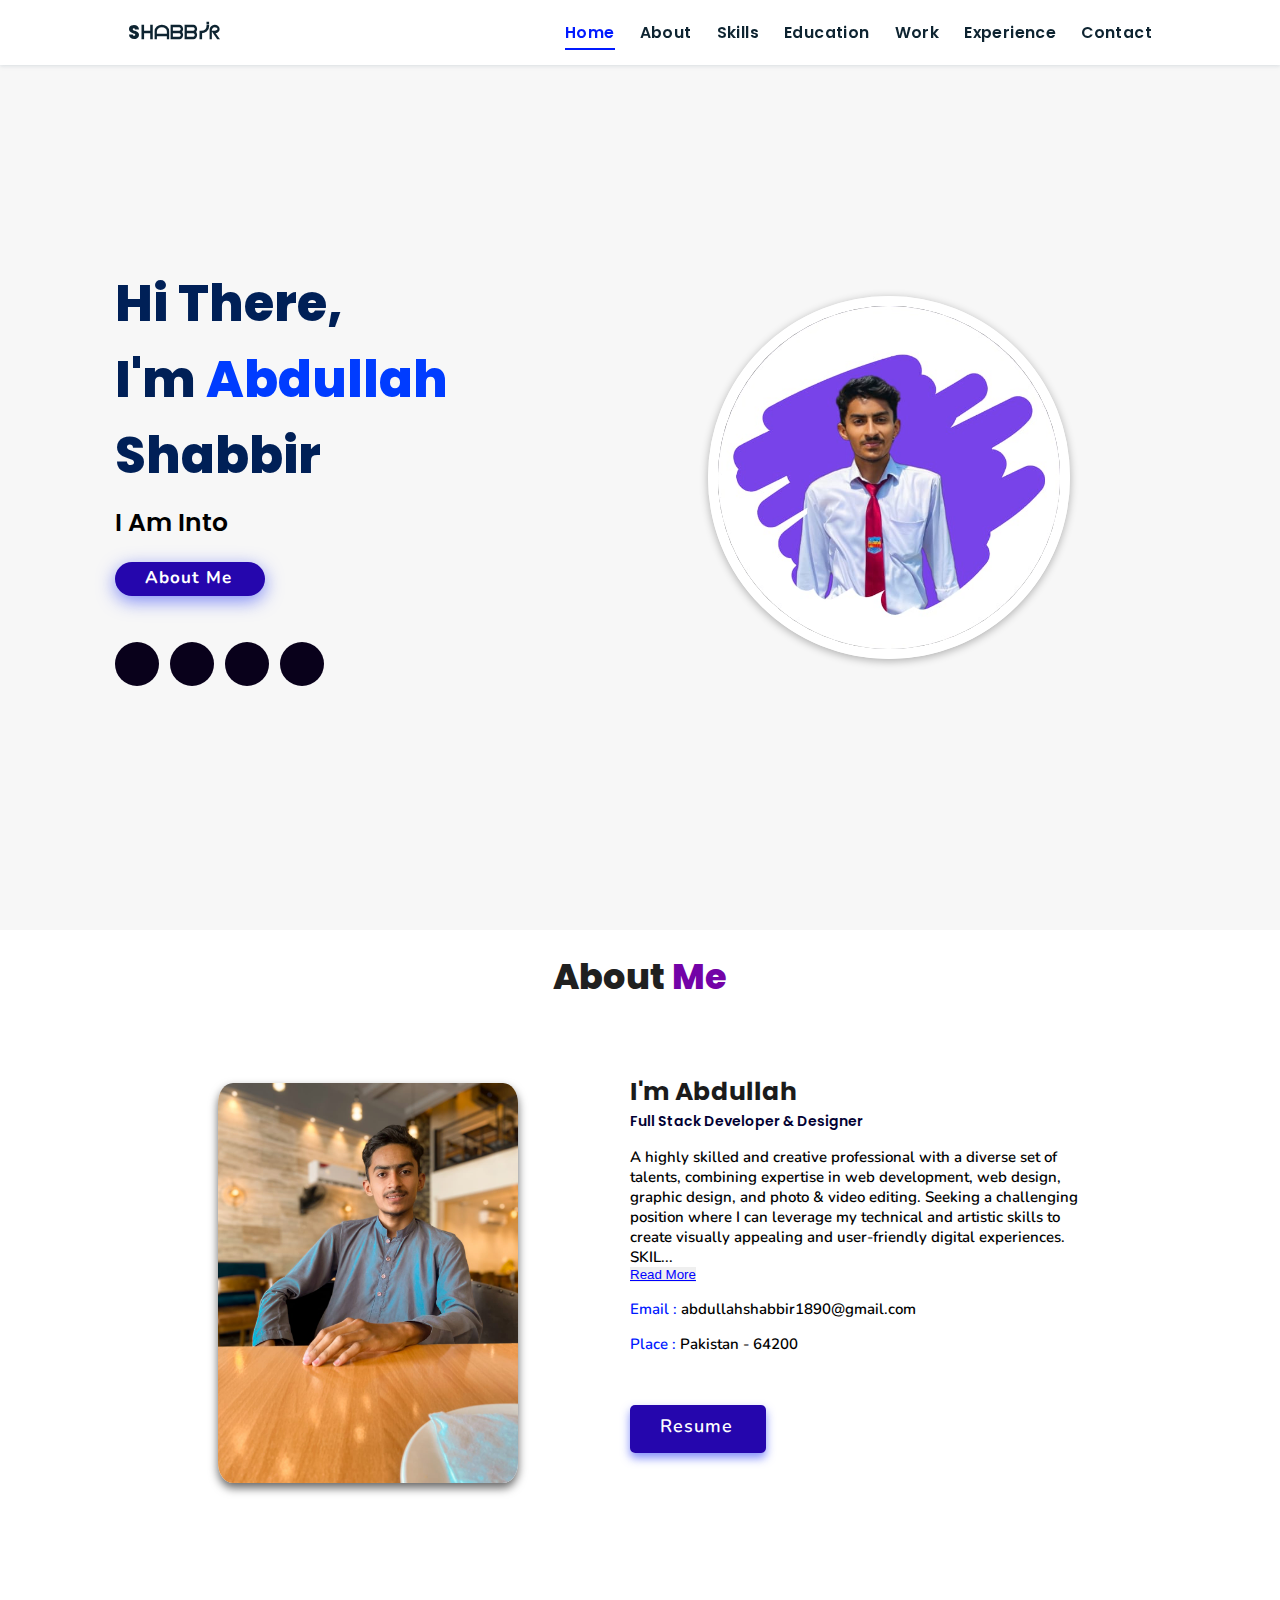
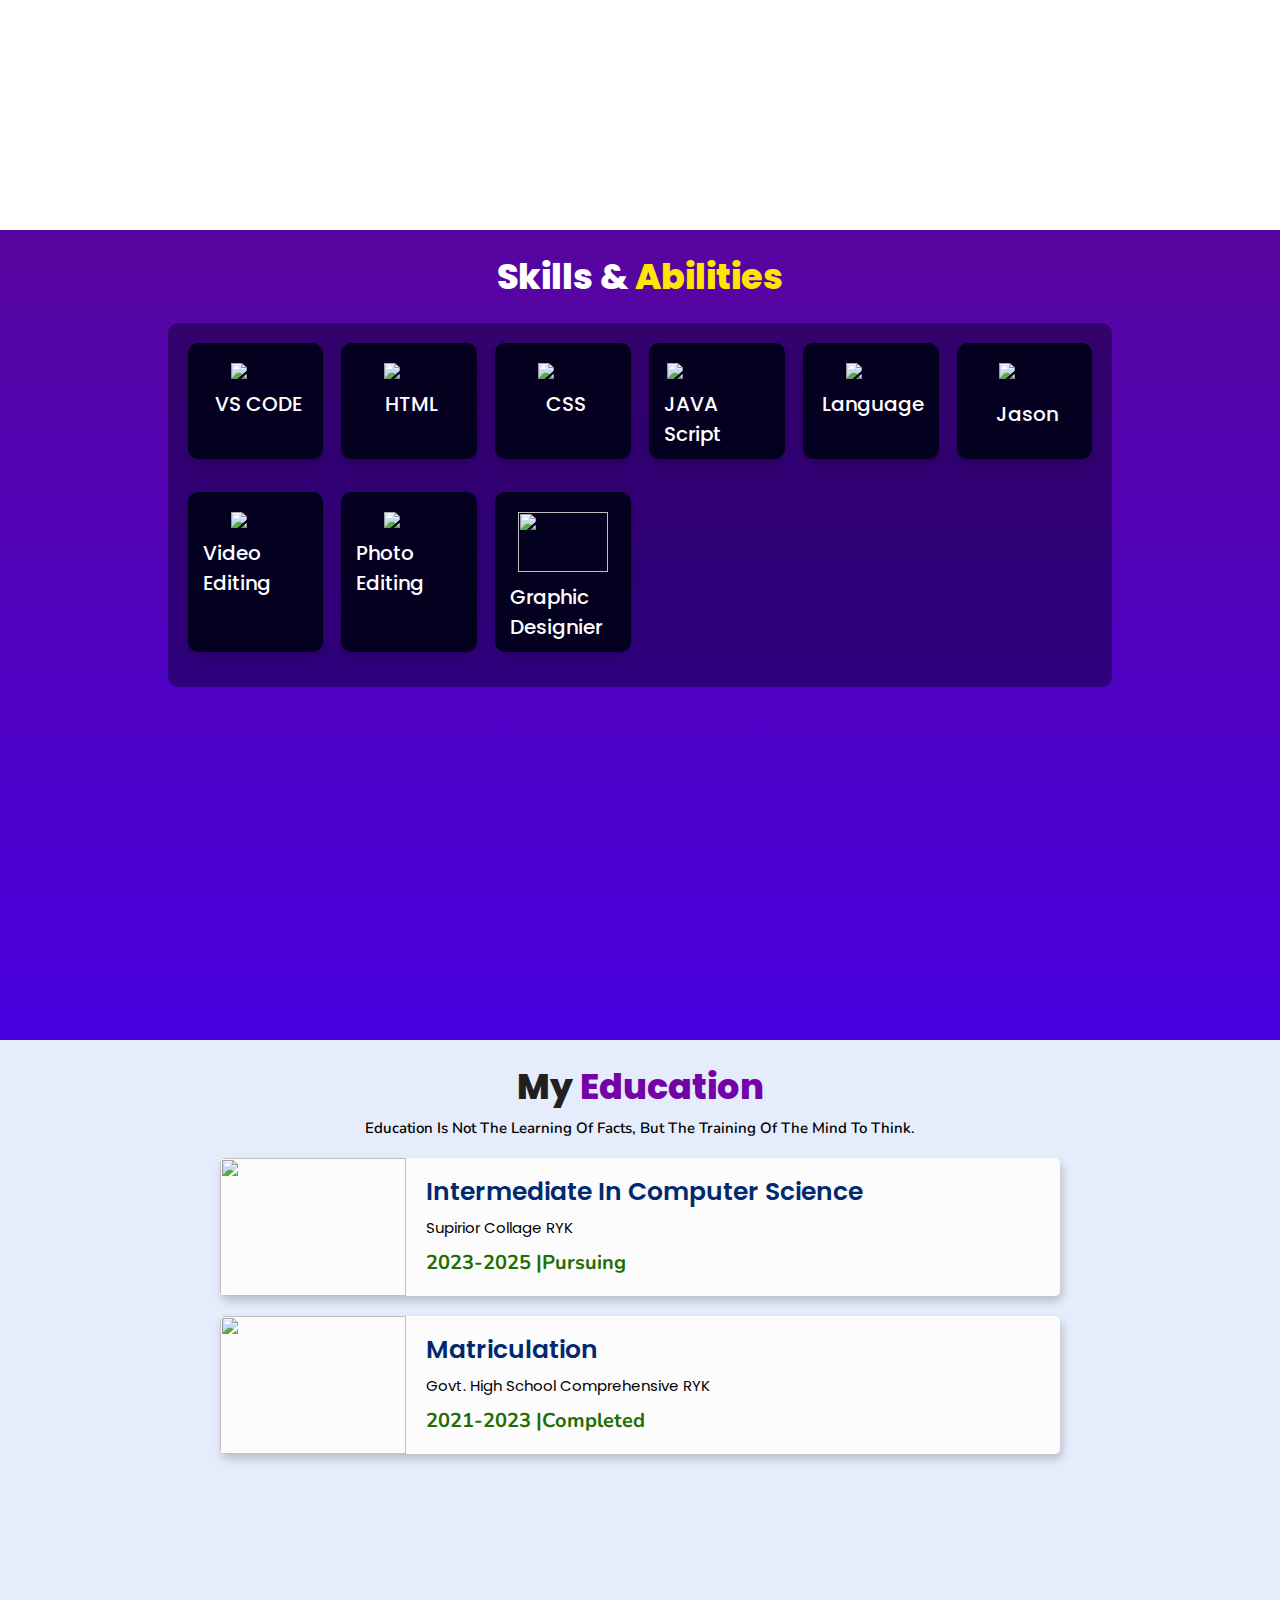
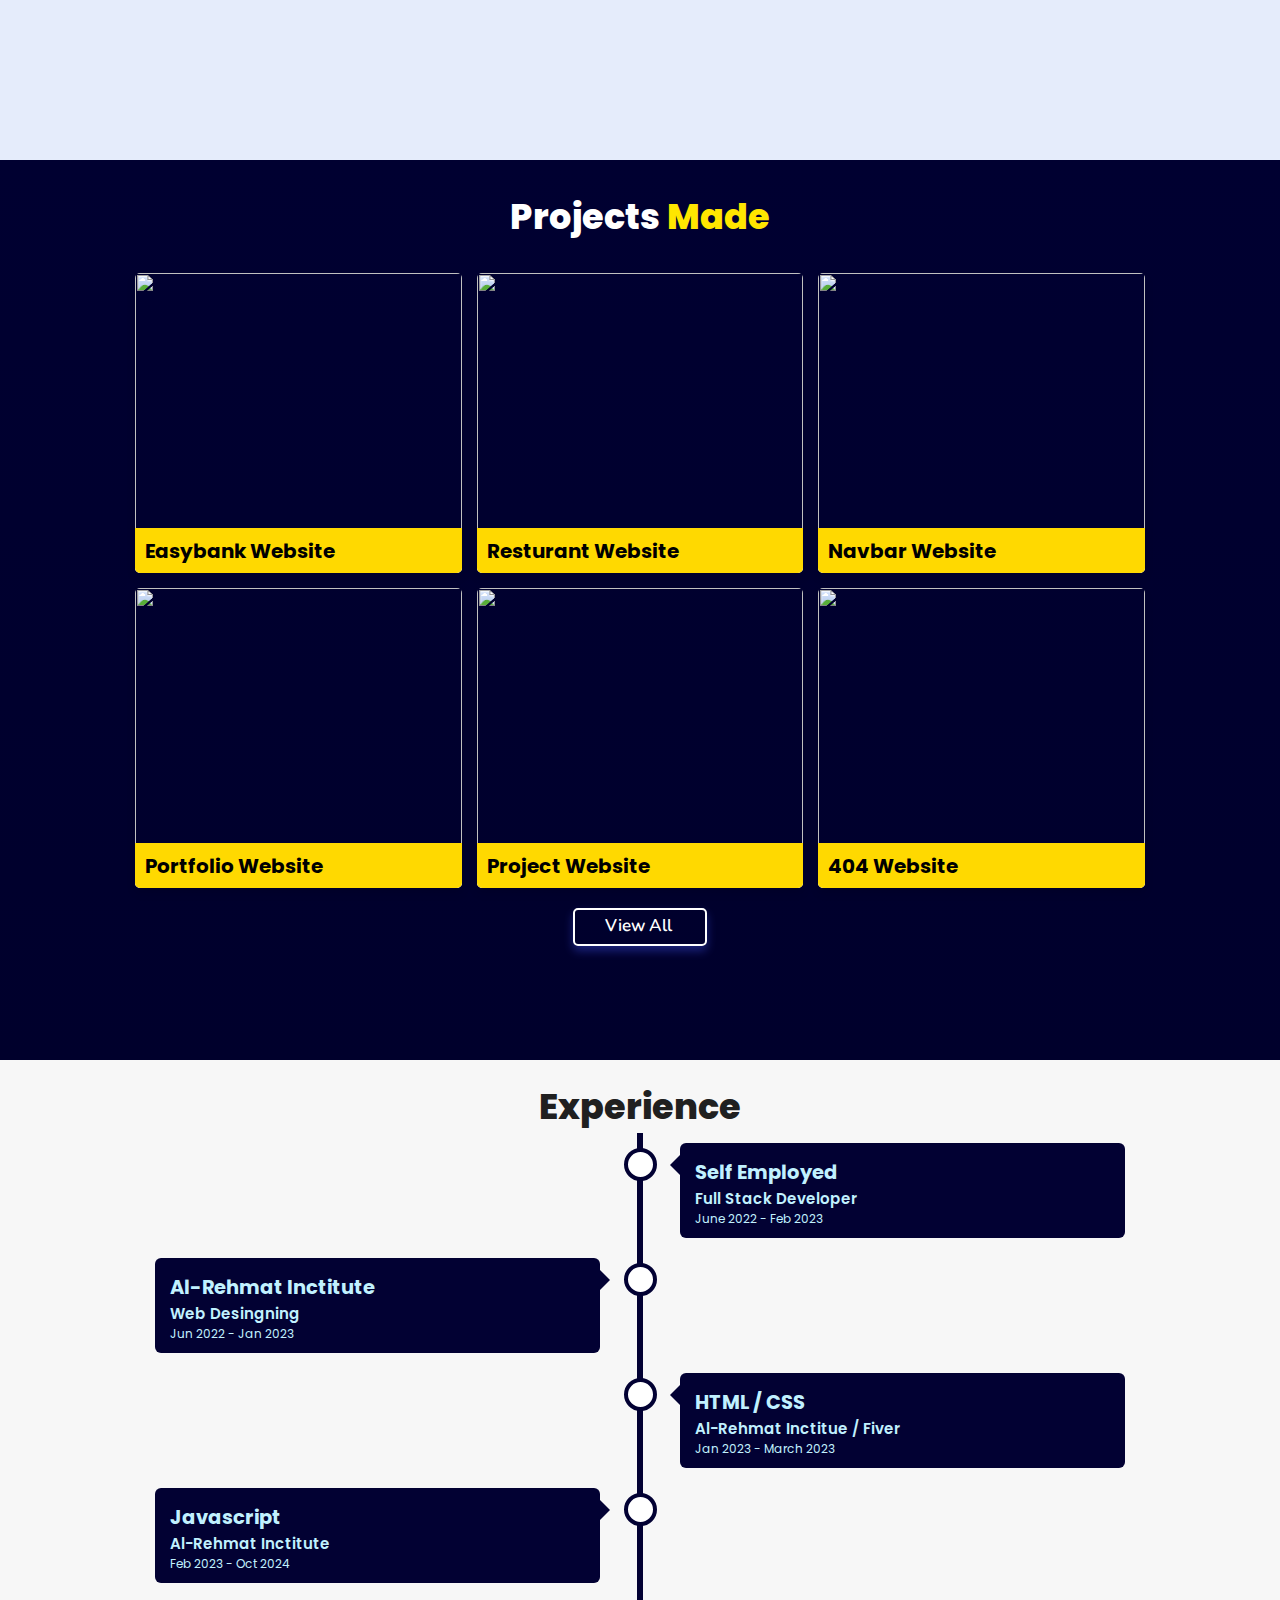
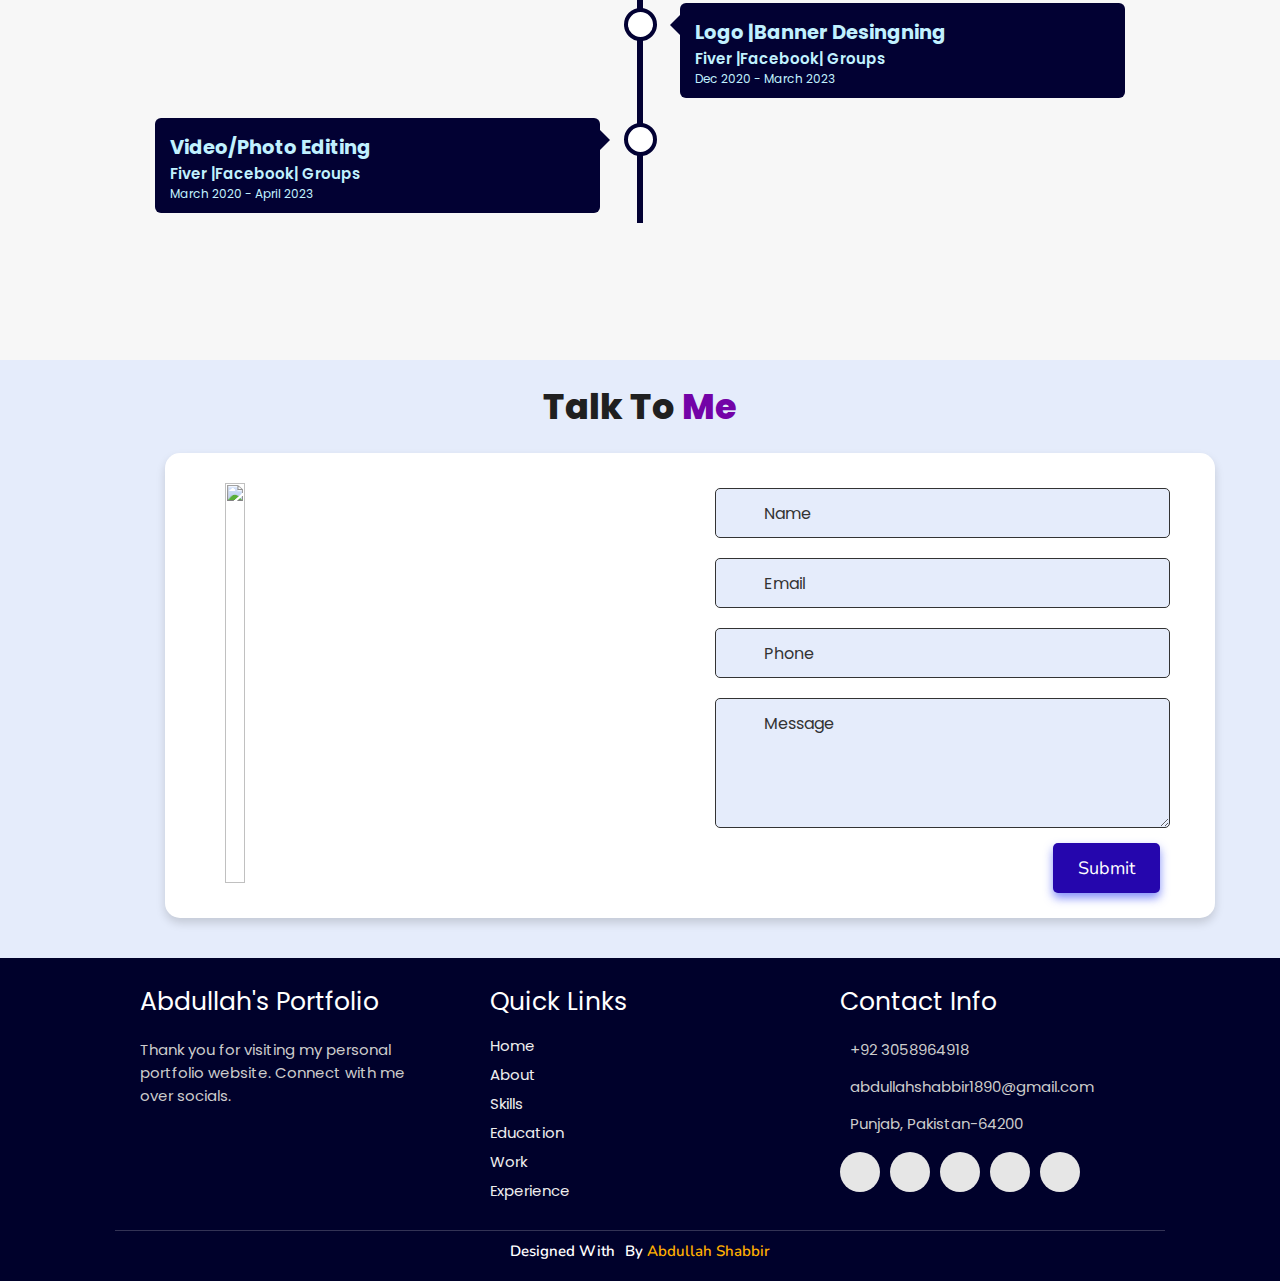
==== commit 538eaa94: "change some images" ====
--- a/index.html
+++ b/index.html
@@ -7,7 +7,7 @@
     <meta name="viewport" content="width=device-width, initial-scale=1.0">
     <link rel="stylesheet" href="portfolio.css">
     <link rel="stylesheet" href="https://cdnjs.cloudflare.com/ajax/libs/font-awesome/5.15.3/css/all.min.css" integrity="sha512-iBBXm8fW90+nuLcSKlbmrPcLa0OT92xO1BIsZ+ywDWZCvqsWgccV3gFoRBv0z+8dLJgyAHIhR35VZc2oM/gI1w==" crossorigin="anonymous" referrerpolicy="no-referrer" />
-    <link id='favicon' rel="shortcut icon" href="assets/images/abdullah.jpg" type="images/x-png">
+    <link id='favicon' rel="shortcut icon" href="assets/images/top.jpeg"  type="images/x-png">
     <title>Portfolio</title>
 </head>
 
@@ -45,12 +45,12 @@
           <li><a class="linkedin" aria-label="LinkedIn" href="https://www.linkedin.com/in/abdullah-shabbir-48a25b260" target="_blank"><i class="fab fa-linkedin"></i></a></li> 
           <li><a class="github" aria-label="GitHub" href="https://github.com/Abdullah-shabbir9" target="_blank"><i class="fab fa-github"></i></a></li>
           <li><a class="facebook" aria-label="facebook" href="https://www.facebook.com/chaudhary.abdullah.75436531?mibextid=ZbWKwL" target="_blank"><i class="fab fa-facebook"></i></a></li>
-          <li><a class="instagram" aria-label="Instagram" href="https://instagram.com/ig.chaudharyy?igshid=MzNlNGNkZWQ4Mg=="><i class="fab fa-instagram" target="_blank"></i></a></li>
+          <li><a class="instagram" aria-label="Instagram" href="https://instagram.com/abdullahshabbir_09?igshid=OGQ5ZDc2ODk2ZA=="><i class="fab fa-instagram" target="_blank"></i></a></li>
         </ul>
       </div>
     </div>
 <div class="image">
-    <img draggable="false" class="tilt" src="assets/images/abdullah11.jpeg" alt="">
+    <img draggable="false" class="tilt" src="assets/images/DP-Main.jpeg" alt="">
 </div>
 </section>
 
@@ -62,7 +62,7 @@
     <div class="row">
 
     <div class="image">
-        <img draggable="false" class="tilt" src="assets/images/abdullah12.jpeg" alt="">
+        <img draggable="false" class="tilt" src="assets/images/DP-2ND.jpeg" alt="">
     </div>
     <div class="content">
         <h3>I'm Abdullah</h3>
@@ -491,7 +491,7 @@
               <a href="https://github.com/Abdullah-shabbir9" class="fab fa-github" aria-label="GitHub" target="_blank"></a>
               <a href="abdullahshabbir1890@gmail.com" class="fas fa-envelope" aria-label="Mail" target="_blank"></a>
               <a href="https://www.facebook.com/chaudhary.abdullah.75436531?mibextid=ZbWKwL" class="fab fa-facebook" aria-label="Twitter" target="_blank"></a>
-              <a href="https://instagram.com/abdullah_shabbir09=MzNlNGNkZWQ4Mg==" class="fab fa-instagram" aria-label="Telegram" target="_blank"></a>
+              <a href="https://instagram.com/abdullahshabbir_09?igshid=OGQ5ZDc2ODk2ZA==" class="fab fa-instagram" aria-label="Telegram" target="_blank"></a>
           </div>
       </div>
   </div>
